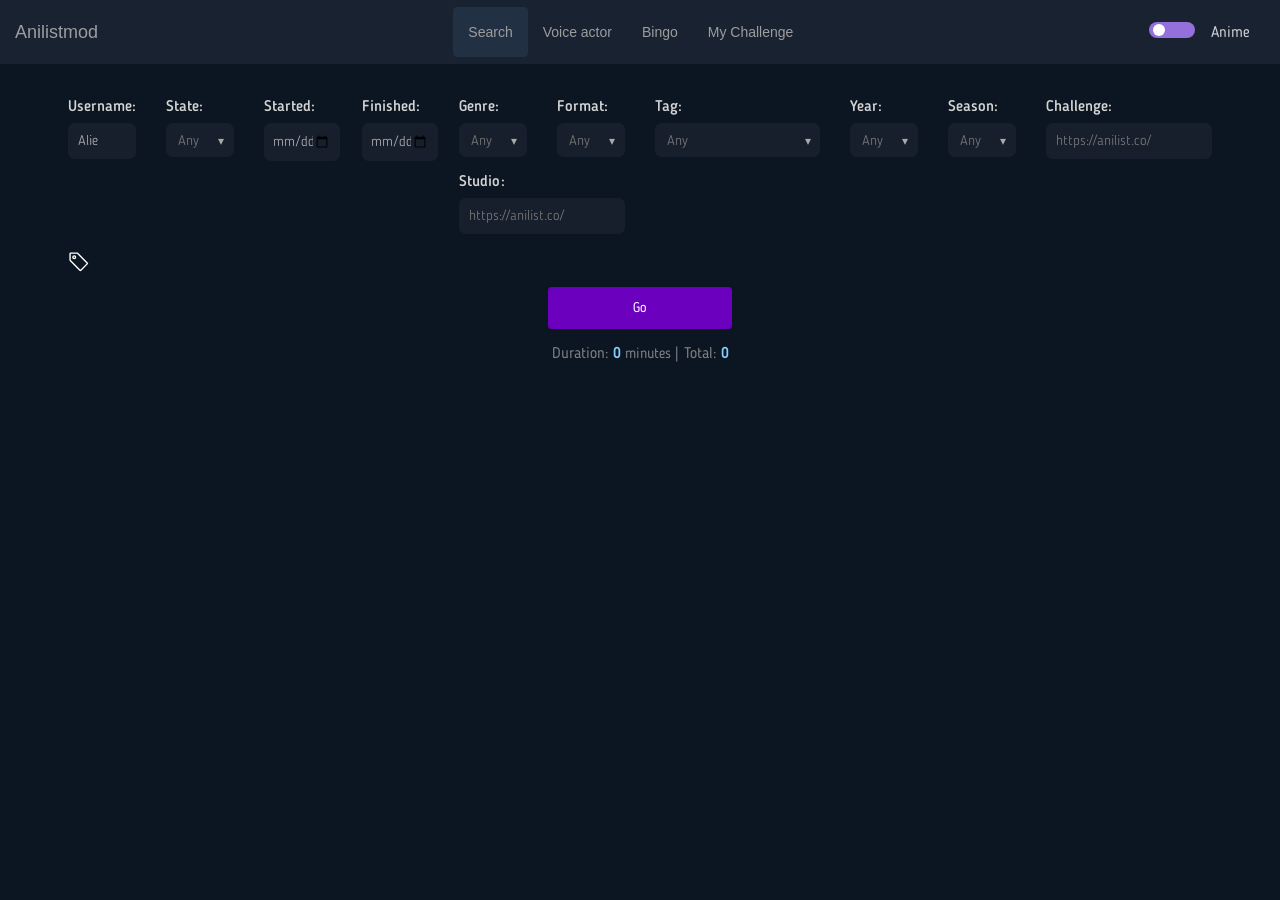
==== index.html @ 1974a749 "Add website" ====
<!doctype html>
<html class="no-js" lang="">

<head>
  <meta charset="utf-8">
  <title></title>
  <meta name="description" content="">
  <meta name="viewport" content="width=device-width, initial-scale=1">

  <meta property="og:title" content="">
  <meta property="og:type" content="">
  <meta property="og:url" content="">
  <meta property="og:image" content="">
  <link rel="stylesheet" href="https://maxcdn.bootstrapcdn.com/bootstrap/3.4.1/css/bootstrap.min.css">
  <script src="https://ajax.googleapis.com/ajax/libs/jquery/3.6.0/jquery.min.js"></script>
  <script src="https://maxcdn.bootstrapcdn.com/bootstrap/3.4.1/js/bootstrap.min.js"></script>

  <link rel="apple-touch-icon" href="icon.png">
  <!-- Place favicon.ico in the root directory -->

  <link rel="stylesheet" href="css/normalize.css">
  <link rel="stylesheet" href="css/main.css">
  <link rel="stylesheet" href="css/general.css">
  <link rel="stylesheet" href="css/random-table.css">
  <link rel="stylesheet" href="css/search.css">
  <link rel="stylesheet" href="css/anime-list.css">


  <meta name="theme-color" content="#fafafa">
</head>

<body>

<nav class="navbar navbar-inverse">
  <div class="container-fluid header-nav-bar">
    <div class="navbar-header">
      <button type="button" class="navbar-toggle" data-toggle="collapse" data-target="#myNavbar">
        <span class="icon-bar"></span>
        <span class="icon-bar"></span>
        <span class="icon-bar"></span>
      </button>
      <a class="navbar-brand" href="#">Anilistmod</a>
    </div>
    <div class="collapse navbar-collapse" id="myNavbar">
      <ul class="nav navbar-nav">
        <li id="search-btn" class="btn-ctrl active-tab"><a href="index.html">Search</a></li>
        <li id= "random-btn" class="btn-ctrl"><a href="VoiceActor.html">Voice actor</a></li>
        <li id= "bingo-btn" class="btn-ctrl"><a href="bingo.html">Bingo</a></li>
        <li class="btn-ctrl"><a href="challenge.html">My Challenge</a></li>
      </ul>
      <p class="label-switch" id="anime-manga-label" style="float:right">Anime</p>
      <div class="row justify-content-start" style="float:right">
        <label class="switch" id="switch-type">
          <input type="checkbox" id="checked-slider">
          <span class="slider round"></span>
        </label>
      </div>
    </div>
  </div>
</nav>
<div class="container-fluid">
  <div class="row">
    <div id="search-row-display" class="col-sm-12 col-md-10 col-lg-11 col-xl-11  col-centered random-row-displayed" style="background-color: transparent;">
      <div></div>
      <div id="search-tab" class="row random-row">
        <div class="col-sm-12">
          <form id="search-form">
            <div class="row justify-content-start">
              <div class="col-sm-2 col-md-3 col-lg-1 col-xl-2">
                <label for="user-name">Username:</label>
                <input id="user-name" class="input-look" type="text" placeholder="Alie" value="Alie">
              </div>
              <div class="col-sm-3 col-md-3 col-lg-1 col-xl-2">
                <label for="state-selector">State:</label>
                <div class="row">
                  <div class="col-sm-12">
                    <div class="multi-selector">
                      <div id="state-selector-toggle" class="select-field-state select-look">
                        <input type="text" id="state-selector" class="input-selector" placeholder="Any">
                        <span class="down-arrow-state down-arrow-look">&blacktriangledown;</span>
                      </div>
                      <div id="listState" class="list-look"></div>
                    </div>
                  </div>
                  <div class="col-xs-11">
                    <div id="state-tag"></div>
                  </div>
                </div>
              </div>
              <div class="col-sm-3 col-md-3 col-lg-1 col-xl-2">
                <label for="started-date">Started:</label>
                <input class="date-style" type="date" id="started-date" name="started-date">
              </div>
              <div class="col-sm-3 col-md-3 col-lg-1 col-xl-2">
                <label for="finished-date">Finished:</label>
                <input class="date-style" type="date" id="finished-date" name="finished-date">
              </div>
              <div class="col-sm-3 col-md-3 col-lg-1 col-xl-2">
                <label for="genre-selector">Genre:</label>
                <div class="row">
                  <div class="col-xs-12">
                    <div class="multi-selector">
                      <div id="genre-selector-toggle" class="select-field select-look">
                        <input type="text" id="genre-selector" class="input-selector" placeholder="Any">
                        <span class="down-arrow down-arrow-look">&blacktriangledown;</span>
                      </div>
                      <div id="list" class="list-look"></div>
                    </div>
                  </div>
                  <div class="col-xs-11">
                    <div id="genre-tag"></div>
                  </div>
                </div>
              </div>
              <div class="col-sm-3 col-md-3 col-lg-1 col-xl-2">
                <label for="format-selector">Format:</label>
                <div class="row">
                  <div class="col-xs-12">
                    <div class="multi-selector">
                      <div id="format-selector-toggle" class="select-field-format select-look">
                        <input type="text" id="format-selector" class="input-selector" placeholder="Any"></input>
                        <span class="down-arrow-format down-arrow-look">&blacktriangledown;</span>
                      </div>
                      <div id="listFormat" class="list-look"></div>
                    </div>
                  </div>
                  <div class="col-xs-11">
                    <div id="format-tag"></div>
                  </div>
                </div>
              </div>
              <div class="col-sm-4 col-md-3 col-lg-2 col-xl-2">
                <label for="tag-selector">Tag:</label>
                <div class="row">
                  <div class="col-xs-12">
                    <div class="multi-selector">
                      <div id="tag-selector-toggle" class="select-field-tag select-look">
                        <input type="text" id="tag-selector" class="input-selector" placeholder="Any"></input>
                        <span class="down-arrow-tag down-arrow-look">&blacktriangledown;</span>
                      </div>
                      <div id="tag-list" class="list-look"></div>
                    </div>
                  </div>
                  <div class="col-xs-11">
                    <div id="tags-genre"></div>
                  </div>
                </div>
              </div>
              <div class="col-sm-3 col-md-3 col-lg-1 col-xl-2">
                <label for="year-selector">Year:</label>
                <div class="row">
                  <div class="col-xs-12">
                    <div class="multi-selector">
                      <div id="year-selector-toggle" class="select-field-year select-look">
                        <input type="text" id="year-selector" class="input-selector" placeholder="Any"></input>
                        <span class="down-arrow-year down-arrow-look">&blacktriangledown;</span>
                      </div>
                      <div id="listYear" class="list-look"></div>
                    </div>
                  </div>
                  <div class="col-xs-11">
                    <div id="year-tag"></div>
                  </div>
                </div>
              </div>
              <div class="col-sm-3 col-md-3 col-lg-1 col-xl-2" id="season-div">
                <label for="season-selector">Season:</label>
                <div class="row">
                  <div class="col-xs-12">
                    <div class="multi-selector">
                      <div id="season-selector-toggle" class="select-field-season select-look">
                        <input type="text" id="season-selector" class="input-selector" placeholder="Any"></input>
                        <span class="down-arrow-season down-arrow-look">&blacktriangledown;</span>
                      </div>
                      <div id="listSeason" class="list-look"></div>
                    </div>
                  </div>
                  <div class="col-xs-11">
                    <div id="season-tag"></div>
                  </div>
                </div>
              </div>
              <div class="col-sm-4 col-md-3 col-lg-2 col-xl-2">
                <label for="challenge">Challenge:</label>
                <input id="challenge" class="input-look" type="text" placeholder="https://anilist.co/">
              </div>
              <div class="col-sm-4 col-md-3 col-lg-2 col-xl-2" style="float: left">
                <label for="studio">Studio:</label>
                <input id="studio" class="input-look" type="text" placeholder="https://anilist.co/">
              </div>
              <div class="col-sm-12" id="tag-list-all" style="padding-top: 1.2em;">
                <svg xmlns="http://www.w3.org/2000/svg" width="22" height="22" fill="white" class="bi bi-tag" viewBox="0 0 16 16">
                  <path d="M6 4.5a1.5 1.5 0 1 1-3 0 1.5 1.5 0 0 1 3 0zm-1 0a.5.5 0 1 0-1 0 .5.5 0 0 0 1 0z"></path>
                  <path d="M2 1h4.586a1 1 0 0 1 .707.293l7 7a1 1 0 0 1 0 1.414l-4.586 4.586a1 1 0 0 1-1.414 0l-7-7A1 1 0 0 1 1 6.586V2a1 1 0 0 1 1-1zm0 5.586 7 7L13.586 9l-7-7H2v4.586z"></path>
                </svg>
              </div>
              <div class="col-sm-12 btn-center">
                <button class="btn-submit btn" type="submit">Go</button>
              </div>
            </div>
          </form>
        </div>
      </div>
    </div>
    <div class="duration-total">
      <p class="duration-title">Duration: </p>
      <p class="duration-look" id="duration-value">0</p>
      <p>minutes</p>
      <p class="duration-title"> | Total: </p>
      <p class="duration-look" id="total-value">0</p>
    </div>
    <div class="col-sm-12">
      <div id="preview-search" class="preview row"></div>
    </div>
  </div>
</div>


<script src="js/vendor/modernizr-2.6.2.min.js"></script>
<script src="js/plugins.js"></script>
<script src="https://cdnjs.cloudflare.com/ajax/libs/jquery/3.3.1/jquery.min.js"></script>
<script type="text/javascript" src="https://ajax.googleapis.com/ajax/libs/jquery/3.1.0/jquery.min.js"></script>
<script src="js/slider.js"></script>
<script src="js/tag.js"></script>
<script src="js/card.js"></script>
<script src="js/main.js"></script>
<script src="js/display.js"></script>
<script src="js/submit.js"></script>
</body>

</html>
---- css/main.css ----
.navbar .navbar-nav {
  display: inline-block;
  float: none;
  vertical-align: top;
}

.navbar .navbar-collapse {
  text-align: center;
}

.navbar-header, .header-nav-bar, .navbar-collapse, .navbar {
  background-color: rgb(24, 34, 49);
  border: none;
  border-radius: 0;
}

.navbar {
  padding-top: 0.5em;
  padding-bottom: 0.5em;
}

.active-tab {
  background-color: #223044;
  border-radius: 0.3em;
}

.grp-form {
  display: inline-block;
}


.dropdown-check-list {
  display: inline-block;
}

.dropdown-check-list .anchor {
  position: relative;
  cursor: pointer;
  display: inline-block;
  padding: 5px 50px 5px 10px;
  border: 1px solid #ccc;
}

.dropdown-check-list .anchor:after {
  position: absolute;
  content: "";
  border-left: 2px solid black;
  border-top: 2px solid black;
  padding: 5px;
  right: 10px;
  top: 20%;
  -moz-transform: rotate(-135deg);
  -ms-transform: rotate(-135deg);
  -o-transform: rotate(-135deg);
  -webkit-transform: rotate(-135deg);
  transform: rotate(-135deg);
}

.dropdown-check-list .anchor:active:after {
  right: 8px;
  top: 21%;
}

.dropdown-check-list ul.items {
  padding: 2px;
  display: none;
  margin: 0;
  border: 1px solid #ccc;
  border-top: none;
}

.dropdown-check-list ul.items li {
  list-style: none;
}

.dropdown-check-list.visible .anchor {
  color: #0094ff;
}

.dropdown-check-list.visible .items {
  display: block;
}








::-moz-selection {
  background: #b3d4fc;
  text-shadow: none;
}

::selection {
  background: #b3d4fc;
  text-shadow: none;
}


hr {
  display: block;
  height: 1px;
  border: 0;
  border-top: 1px solid #ccc;
  margin: 1em 0;
  padding: 0;
}

audio,
canvas,
iframe,
img,
svg,
video {
  vertical-align: middle;
}

textarea {
  resize: vertical;
}

body {
  background-color: rgb(11, 22, 34);
}

.hidden,
[hidden] {
  display: none !important;
}

.sr-only {
  border: 0;
  clip: rect(0, 0, 0, 0);
  height: 1px;
  margin: -1px;
  overflow: hidden;
  padding: 0;
  position: absolute;
  white-space: nowrap;
  width: 1px;
}

.sr-only.focusable:active,
.sr-only.focusable:focus {
  clip: auto;
  height: auto;
  margin: 0;
  overflow: visible;
  position: static;
  white-space: inherit;
  width: auto;
}

.invisible {
  visibility: hidden;
}

.clearfix::before,
.clearfix::after {
  content: " ";
  display: table;
}

.clearfix::after {
  clear: both;
}

@media print {
  *,
  *::before,
  *::after {
    background: #fff !important;
    color: #000 !important;
    /* Black prints faster */
    box-shadow: none !important;
    text-shadow: none !important;
  }

  a,
  a:visited {
    text-decoration: underline;
  }

  a[href]::after {
    content: " (" attr(href) ")";
  }

  abbr[title]::after {
    content: " (" attr(title) ")";
  }

  a[href^="#"]::after,
  a[href^="javascript:"]::after {
    content: "";
  }

  pre {
    white-space: pre-wrap !important;
  }

  pre,
  blockquote {
    border: 1px solid #999;
    page-break-inside: avoid;
  }

  thead {
    display: table-header-group;
  }

  tr,
  img {
    page-break-inside: avoid;
  }

  p,
  h2,
  h3 {
    orphans: 3;
    widows: 3;
  }

  h2,
  h3 {
    page-break-after: avoid;
  }
}

/* mine */

body,h1,h2,h3,h4,h5,h6 {font-family: "Raleway", Arial, Helvetica, sans-serif}

.col-centered {
  float: none;
  margin: 0 auto;
}

.middle-container-bg {
  border-radius: 0.5em;
  color: black;
}

.button-container {
  border-bottom: 0;
  border-top-right-radius: 0.5em;
  border-top-left-radius: 0.5em;
  padding-top: 0;
  padding-left: 0;
  color: white;
  margin: 0;
  display: flex;
  background-color: black;
}

.button-ctrl {
  border: 0;
  margin: 0;
  font-size: 1em;
  padding: 0.8em 1em 0.8em 1em;
  background-color: black;
}

.active {
  background-color: #9000f0;
  border-top-left-radius: 0.5em;
}

.button-ctrl:hover {
  background-color: #c000ff;
}

.btn-center {
  text-align: center;
}

.await-center {
  text-align: center;
  width: 3em;
  padding-top: 5em;
}

.slider {
  position: absolute;
  cursor: pointer;
  top: 0;
  left: 0;
  right: 0;
  bottom: 0;
  background-color: mediumpurple;
  -webkit-transition: .4s;
  transition: .4s;
}

.slider:before {
  position: absolute;
  content: "";
  height: 0.8em;
  width: 0.8em;
  left: 4px;
  bottom: 1.5px;
  background-color: white;
  -webkit-transition: .4s;
  transition: .4s;
}

input:checked + .slider {
  background-color: steelblue;
}

input:focus + .slider {
  box-shadow: 0 0 1px gray;
}

input:checked + .slider:before {
  -webkit-transform: translateX(26px);
  -ms-transform: translateX(26px);
  transform: translateX(26px);
}

.slider.round {
  border-radius: 34px;
}

.slider.round:before {
  border-radius: 50%;
}

.label-switch {
  color: lightgray;
  font-size: 1.1em;
  margin-left: 1em;
  margin-top: 1em;
}

.switch {
  position: relative;
  width: 3em;
  height: 1em;
  margin-right: 1em;
  margin-top: 1em;
  margin-left: 1em;
}

.switch input {
  opacity: 0;
  width: 0;
  height: 0;
}

.duration-title, .duration-total {
  color: gray;
  text-align: center;
  font-size: 1.05em;
}

.duration-total > p {
  display: inline-block;
}

.duration-look {
  color: lightskyblue;
  font-weight: bold;
}
---- css/general.css ----
@font-face { font-family: AmsterdamOne; src: url('../font/Amsterdam.ttf');}
@font-face { font-family: BloggerSans; src: url('../font/BloggerSans.otf');}
@font-face { font-family: BloggerSansLight; src: url('../font/BloggerSans-Light.otf');}
@font-face { font-family: BloggerSansMedium; src: url('../font/BloggerSans-Medium.otf');}

p, td, tr, caption, button {
  font-family: BloggerSans, serif;
  padding-top: 0;
  padding-bottom: 0;
}

input {
  font-family: BloggerSansLight, serif;
}


label {
  padding-top: 0.8em;
  padding-bottom: 0;
  font-family: BloggerSansMedium, serif;
  font-size: 1.1em;
  font-weight: normal;
  color: lightgrey;
}

h1 {
  font-family: AmsterdamOne, serif;
  color: #202A25;
}
---- css/random-table.css ----
@font-face { font-family: AmsterdamOne; src: url('../font/Amsterdam.ttf');}
@font-face { font-family: BloggerSans; src: url('../font/BloggerSans.otf');}
@font-face { font-family: BloggerSansLight; src: url('../font/BloggerSans-Light.otf');}
@font-face { font-family: BloggerSansMedium; src: url('../font/BloggerSans-Medium.otf');}

@media screen and (min-width: 1300px) {

  .anime-random-cover {
    width: 30%;
    margin: 2% 1em;
    align-self: flex-start;
    float: left;
    border-radius: 1em;
  }
}

@media screen and (max-width: 1299px) {

  .anime-random-cover {
    width: 30%;
    align-self: flex-start;
    float: left;
    border-radius: 1em;
    margin: 1em;
  }
}

#inside-div {
  background-color: red;
  padding: 1em;
}

.anime-title-random {
  color: #E7E0FA;
  text-shadow:
    0 0 7px #613DC1,
    0 0 10px #9000ff,
    0 0 21px #6000ff,
    0 0 42px #c000ff,
    0 0 82px #9C80E5,
    0 0 92px #C1ADF5,
    0 0 102px #C1ADF5,
    0 0 151px #0fa;
  padding-top: 0.1em;
  padding-bottom: 0;
  /*color: #613DC1;*/
  text-align: center;
  font-size: 2.3em;
  font-family: AmsterdamOne, serif;
}

.description {
  text-align: justify;
  padding-left: 1em;
  padding-right: 1em;
  padding-top: 1.4em;
  font-family: BloggerSansLight, serif;
}

/* TABLE */

.information-table {
  border: 1px solid lightgray;
  width: 50%;
  margin: auto;
  font-size: 0.9em;
}

.info-row {
  border: 1px solid lightgray;
}

.right {
  text-align: right;
}

.info-cell {
  padding: 0.3em 2em;
}

caption {
  font-size: 1.2em;
  background-color: rgb(31, 37, 44);
  color: white;
  padding: 0.7em 0.3em;
  margin-top: 1em;
  text-align: center;
}

.legend-cell {
  font-family: BloggerSansMedium, serif;
}

.tag-card-table {
  display: inline-flex;
  margin: 0.3em 0.3em 0.3em 0.3em;
  padding: 0.5em 0.5em;
  border-radius: 0.5em;
  background-color: #6000ff;
  color: white;
  cursor: pointer;
  text-align: right;
  float: right;
}

.tag-card-table:hover {
  background-color: #9000ff;
}
---- css/search.css ----
h1 {
  font-size: 1.7em;
  margin-left: 0.7em;
  padding-top: 0.8em;
}

.btn-submit {
  margin: 1em auto;
  background-color: #6C00BF;
  color: white;
  padding: 0.7em 6em;
  text-align: center;
}

.btn-submit:hover {
  background-color: #9000FF;
  color: white;
}

.btn-submit:active {
  color: white;
}

input[type='checkbox'] {
  accent-color: #9000ff;
}

.padding-check {
  font-family: BloggerSansLight, serif;
  margin-left: 2em;
  float: left;
  margin-right: 2em;
}

legend {
  font-size: 1.3em;
}

input{
  outline: none;
  border: none;

}

.select-look{
  border-radius: 0.5em;
  padding: 0.5em 0.7em;
  color: darkgrey;
  background-color: rgb(23, 31, 45);
}

.input-selector {
  display: inline-block;
  background-color: rgb(23, 31, 45);
  width: 80%;
}

.task,.list-look{
  background-color: rgb(23, 31, 45);
  padding: 0.1em 0.4em 0.1em 0.4em;
  font-family: BloggerSansLight, serif;
}

.task-grp {
  background-color: rgb(23, 31, 45);
  padding: 0.1em 0.4em;
  margin: 0 0.5em;
  display: block;
  font-family: BloggerSansLight, serif;
}

.task-grp:hover{
  background-color: #223044;
}

.group-title {
  color: gray;
  font-family: BloggerSans, serif;
  font-size: 1.1em;
}

.list-look{
  box-shadow: 0 30px 60px rgb(0,0,0,0.2);
  background-color: rgb(23, 31, 45);
  display: none;
  margin-top: 0.5em;
  border-radius: 0.5em;
  z-index: 15;
  position: absolute;
  width: 75%;
  padding: 1em 0.6em 0.5em 0.6em;
}

.down-arrow-look{
  font-size: 1.2rem;
  display: inline-block;
  cursor: pointer;
  float: right;
  transition: 0.2s linear;
  padding-top: 0.2em;
}

.task{
  display: block;
  padding-left: 0;
  font-size: 0.9em;
}

.task:hover{
  background-color: #223044;
}
.show{
  display: block;
}
.rotate180{
  transform: rotate(-60deg);
}

.tag-card {
  font-family: BloggerSans, serif;
  display: inline-flex;
  margin: 0.3em 0.3em 0.3em 0.3em;
  padding: 0.3em 0.5em 0.3em 0.5em;
  border-radius: 0.5em;
  background-color: #6000ff;
  color: white;
  cursor: pointer;
  font-size: 0.9em;
}

.tag-card:hover {
  background-color: #223044;
}

.selected-genre {
  background-color: #223044;
}

.right-element {
  float: right;
}

.hide {
  display: none;
}

.checkbox-form {
  border: 1px solid red;
  margin-bottom: 5em;
}

.overflow-card-content {
  background-color: blue;
}

@media only screen and (min-width: 1200px) {
  .date-style {
    border-radius: 0.5em;
    padding: 0.7em 0.6em;
    font-size: 1em;
    background-color: rgb(23, 31, 45);
    color: darkgrey;
    width: 112%
  }
}

@media only screen and (max-width: 1199px) {
  .date-style {
    border-radius: 0.5em;
    padding: 0.7em 0.6em;
    font-size: 1em;
    background-color: rgb(23, 31, 45);
    color: darkgrey;
    width: 100%
  }
}

.input-look {
  background-color: rgb(23, 31, 45);
  border-radius: 0.5em;
  padding: 0.7em 0.7em;
  color: darkgrey;
  width: 100%;
}
---- css/anime-list.css ----
.small-anime-random-cover {
    width: auto;
    height: 18em;
    text-align: left;
    border-radius: 0.6em;
    margin: 1em 1em 0.6em;
}

.anime-preview {
    display: inline-block;
    float: none;
    width: min-content;
}

.preview {
    text-align: center;
    align-items: center;
    float: none;
    margin: 0 auto;
    color: white;
    padding: 0;
    background-color: transparent;
}

.dot {
    height: 1em;
    width: 1em;
    align-items: center;
    margin-left: 1em;
    margin-right: 0.7em;
    margin-top: 0.2em;
    float: left;
    border-radius: 50%;
    min-width: 6%;
}

.watching {
    background-color: steelblue;
}

.planned {
    background-color: darkgoldenrod;
}

.watched {
    background-color: seagreen;
}

.rewatched {
    background-color: rebeccapurple;
}

.paused {
    background-color: indianred;
}

.dropped {
    background-color: darkred;
}

.anime-name {
    text-align: left;
    margin-top: 0;
    display: flex;
    font-size: 0.9em;
    color: lightgrey;
}

.anime-name:hover {
    color: mediumorchid;
    text-decoration: none;
}

.hidden-info {
    color: lightgrey;
    width: auto;
    height: 18em;
    position: absolute;
    top: 0%;
    text-align: left;
    margin-right: 2em;
    margin-top: 1em;
    margin-left: 1em;
    padding-left: 0.6em;
    padding-top: 0.6em;
    z-index: 10;
    border-radius: 0.6em;
    background-color: rgb(23, 31, 45);
}

.smiley-rate {
    width: 18%;
    text-align: right;
}

.rate, .season, .right-info {
    display: inline-block;
}

.rate, .smiley-rate {
    float: right;
    padding-right: 0.7em;
}

.info-p {
    color: lightgrey;
    font-size: 0.8em;
    padding-top: 0;
    margin: 0.6em 0.1em;
    margin-top: -0.3em;
}

.season, .smiley-rate, .rate {
    font-size: 1.1em;
    color: whitesmoke;
    font-family: BloggerSansLight, serif;
}

.with-other {
    color:lightgrey;
    display: inline-block;
    padding-right: 1em;
    margin: 0;
}

hr {
    width:90%;
    margin: 1em 0 ;
}

.preview-link {
    color:mediumpurple;
    font-size: 0.8em;
}
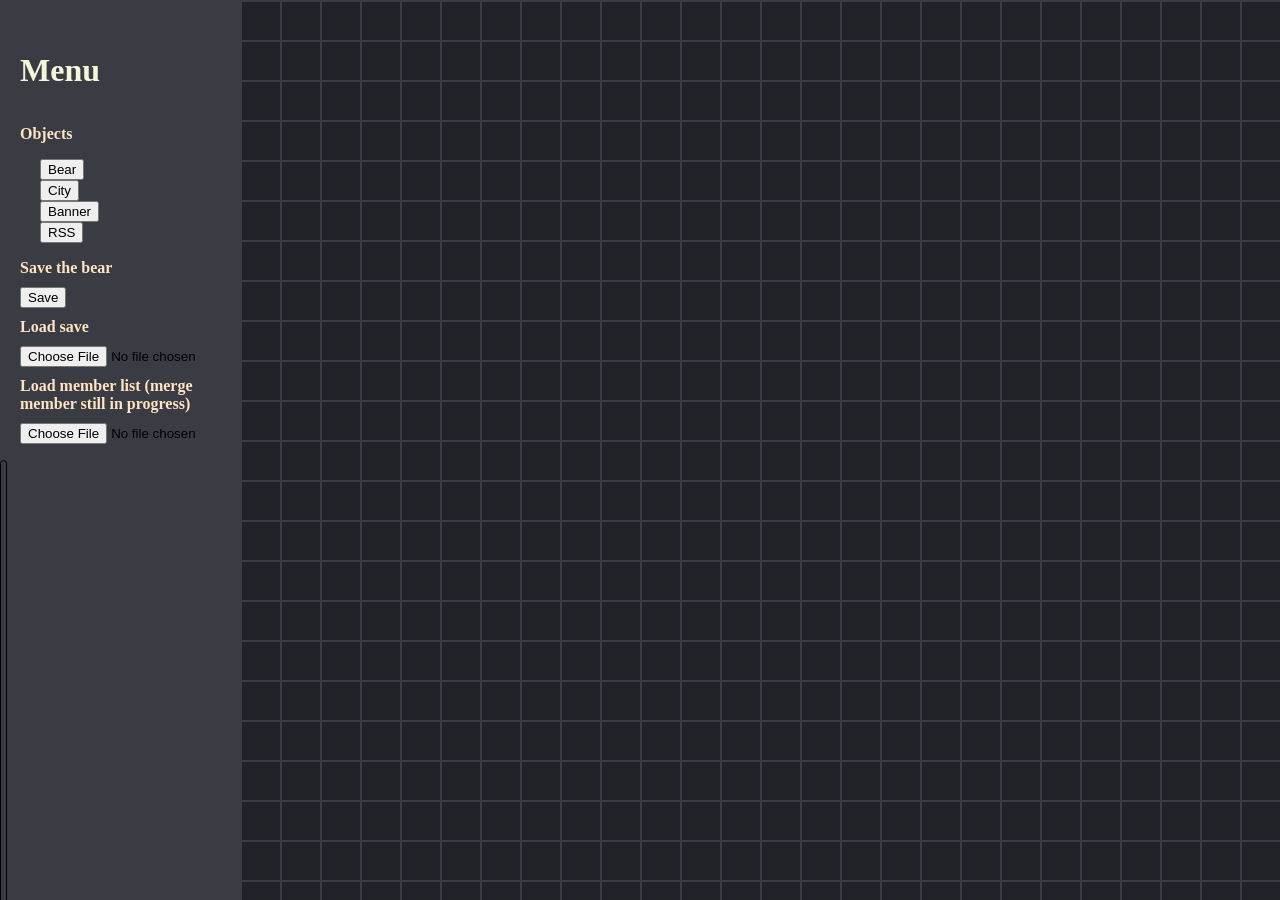
==== commit 3dd9984f: "Add files via upload" ====
--- a/index.html
+++ b/index.html
@@ -1,231 +1,63 @@
-<!doctype html>
-<html class="no-js" lang="">
 
-<head>
-  <meta charset="utf-8">
-  <title></title>
-  <meta name="description" content="">
-  <meta name="viewport" content="width=device-width, initial-scale=1">
-
-  <meta property="og:title" content="">
-  <meta property="og:type" content="">
-  <meta property="og:url" content="">
-  <meta property="og:image" content="">
-  <link rel="stylesheet" href="https://maxcdn.bootstrapcdn.com/bootstrap/3.4.1/css/bootstrap.min.css">
-  <script src="https://ajax.googleapis.com/ajax/libs/jquery/3.6.0/jquery.min.js"></script>
-  <script src="https://maxcdn.bootstrapcdn.com/bootstrap/3.4.1/js/bootstrap.min.js"></script>
-
-  <link rel="apple-touch-icon" href="icon.png">
-  <!-- Place favicon.ico in the root directory -->
-
-  <link rel="stylesheet" href="css/normalize.css">
-  <link rel="stylesheet" href="css/main.css">
-  <link rel="stylesheet" href="css/general.css">
-  <link rel="stylesheet" href="css/random-table.css">
-  <link rel="stylesheet" href="css/search.css">
-  <link rel="stylesheet" href="css/anime-list.css">
-
-
-  <meta name="theme-color" content="#fafafa">
-</head>
-
+<!DOCTYPE html>
+<html>
+    <head>  
+        <meta charset="UTF-8"> 
+        <title>Bear planner</title>
+        <link rel="stylesheet" type="text/css" href="main.css">
+    </head>
 <body>
 
-<nav class="navbar navbar-inverse">
-  <div class="container-fluid header-nav-bar">
-    <div class="navbar-header">
-      <button type="button" class="navbar-toggle" data-toggle="collapse" data-target="#myNavbar">
-        <span class="icon-bar"></span>
-        <span class="icon-bar"></span>
-        <span class="icon-bar"></span>
-      </button>
-      <a class="navbar-brand" href="#">Anilistmod</a>
-    </div>
-    <div class="collapse navbar-collapse" id="myNavbar">
-      <ul class="nav navbar-nav">
-        <li id="search-btn" class="btn-ctrl active-tab"><a href="index.html">Search</a></li>
-        <li id= "random-btn" class="btn-ctrl"><a href="VoiceActor.html">Voice actor</a></li>
-        <li id= "bingo-btn" class="btn-ctrl"><a href="bingo.html">Bingo</a></li>
-        <li class="btn-ctrl"><a href="challenge.html">My Challenge</a></li>
-      </ul>
-      <p class="label-switch" id="anime-manga-label" style="float:right">Anime</p>
-      <div class="row justify-content-start" style="float:right">
-        <label class="switch" id="switch-type">
-          <input type="checkbox" id="checked-slider">
-          <span class="slider round"></span>
-        </label>
-      </div>
-    </div>
-  </div>
-</nav>
-<div class="container-fluid">
-  <div class="row">
-    <div id="search-row-display" class="col-sm-12 col-md-10 col-lg-11 col-xl-11  col-centered random-row-displayed" style="background-color: transparent;">
-      <div></div>
-      <div id="search-tab" class="row random-row">
-        <div class="col-sm-12">
-          <form id="search-form">
-            <div class="row justify-content-start">
-              <div class="col-sm-2 col-md-3 col-lg-1 col-xl-2">
-                <label for="user-name">Username:</label>
-                <input id="user-name" class="input-look" type="text" placeholder="Alie" value="Alie">
-              </div>
-              <div class="col-sm-3 col-md-3 col-lg-1 col-xl-2">
-                <label for="state-selector">State:</label>
-                <div class="row">
-                  <div class="col-sm-12">
-                    <div class="multi-selector">
-                      <div id="state-selector-toggle" class="select-field-state select-look">
-                        <input type="text" id="state-selector" class="input-selector" placeholder="Any">
-                        <span class="down-arrow-state down-arrow-look">&blacktriangledown;</span>
-                      </div>
-                      <div id="listState" class="list-look"></div>
-                    </div>
-                  </div>
-                  <div class="col-xs-11">
-                    <div id="state-tag"></div>
-                  </div>
-                </div>
-              </div>
-              <div class="col-sm-3 col-md-3 col-lg-1 col-xl-2">
-                <label for="started-date">Started:</label>
-                <input class="date-style" type="date" id="started-date" name="started-date">
-              </div>
-              <div class="col-sm-3 col-md-3 col-lg-1 col-xl-2">
-                <label for="finished-date">Finished:</label>
-                <input class="date-style" type="date" id="finished-date" name="finished-date">
-              </div>
-              <div class="col-sm-3 col-md-3 col-lg-1 col-xl-2">
-                <label for="genre-selector">Genre:</label>
-                <div class="row">
-                  <div class="col-xs-12">
-                    <div class="multi-selector">
-                      <div id="genre-selector-toggle" class="select-field select-look">
-                        <input type="text" id="genre-selector" class="input-selector" placeholder="Any">
-                        <span class="down-arrow down-arrow-look">&blacktriangledown;</span>
-                      </div>
-                      <div id="list" class="list-look"></div>
-                    </div>
-                  </div>
-                  <div class="col-xs-11">
-                    <div id="genre-tag"></div>
-                  </div>
-                </div>
-              </div>
-              <div class="col-sm-3 col-md-3 col-lg-1 col-xl-2">
-                <label for="format-selector">Format:</label>
-                <div class="row">
-                  <div class="col-xs-12">
-                    <div class="multi-selector">
-                      <div id="format-selector-toggle" class="select-field-format select-look">
-                        <input type="text" id="format-selector" class="input-selector" placeholder="Any"></input>
-                        <span class="down-arrow-format down-arrow-look">&blacktriangledown;</span>
-                      </div>
-                      <div id="listFormat" class="list-look"></div>
-                    </div>
-                  </div>
-                  <div class="col-xs-11">
-                    <div id="format-tag"></div>
-                  </div>
-                </div>
-              </div>
-              <div class="col-sm-4 col-md-3 col-lg-2 col-xl-2">
-                <label for="tag-selector">Tag:</label>
-                <div class="row">
-                  <div class="col-xs-12">
-                    <div class="multi-selector">
-                      <div id="tag-selector-toggle" class="select-field-tag select-look">
-                        <input type="text" id="tag-selector" class="input-selector" placeholder="Any"></input>
-                        <span class="down-arrow-tag down-arrow-look">&blacktriangledown;</span>
-                      </div>
-                      <div id="tag-list" class="list-look"></div>
-                    </div>
-                  </div>
-                  <div class="col-xs-11">
-                    <div id="tags-genre"></div>
-                  </div>
-                </div>
-              </div>
-              <div class="col-sm-3 col-md-3 col-lg-1 col-xl-2">
-                <label for="year-selector">Year:</label>
-                <div class="row">
-                  <div class="col-xs-12">
-                    <div class="multi-selector">
-                      <div id="year-selector-toggle" class="select-field-year select-look">
-                        <input type="text" id="year-selector" class="input-selector" placeholder="Any"></input>
-                        <span class="down-arrow-year down-arrow-look">&blacktriangledown;</span>
-                      </div>
-                      <div id="listYear" class="list-look"></div>
-                    </div>
-                  </div>
-                  <div class="col-xs-11">
-                    <div id="year-tag"></div>
-                  </div>
-                </div>
-              </div>
-              <div class="col-sm-3 col-md-3 col-lg-1 col-xl-2" id="season-div">
-                <label for="season-selector">Season:</label>
-                <div class="row">
-                  <div class="col-xs-12">
-                    <div class="multi-selector">
-                      <div id="season-selector-toggle" class="select-field-season select-look">
-                        <input type="text" id="season-selector" class="input-selector" placeholder="Any"></input>
-                        <span class="down-arrow-season down-arrow-look">&blacktriangledown;</span>
-                      </div>
-                      <div id="listSeason" class="list-look"></div>
-                    </div>
-                  </div>
-                  <div class="col-xs-11">
-                    <div id="season-tag"></div>
-                  </div>
-                </div>
-              </div>
-              <div class="col-sm-4 col-md-3 col-lg-2 col-xl-2">
-                <label for="challenge">Challenge:</label>
-                <input id="challenge" class="input-look" type="text" placeholder="https://anilist.co/">
-              </div>
-              <div class="col-sm-4 col-md-3 col-lg-2 col-xl-2" style="float: left">
-                <label for="studio">Studio:</label>
-                <input id="studio" class="input-look" type="text" placeholder="https://anilist.co/">
-              </div>
-              <div class="col-sm-12" id="tag-list-all" style="padding-top: 1.2em;">
-                <svg xmlns="http://www.w3.org/2000/svg" width="22" height="22" fill="white" class="bi bi-tag" viewBox="0 0 16 16">
-                  <path d="M6 4.5a1.5 1.5 0 1 1-3 0 1.5 1.5 0 0 1 3 0zm-1 0a.5.5 0 1 0-1 0 .5.5 0 0 0 1 0z"></path>
-                  <path d="M2 1h4.586a1 1 0 0 1 .707.293l7 7a1 1 0 0 1 0 1.414l-4.586 4.586a1 1 0 0 1-1.414 0l-7-7A1 1 0 0 1 1 6.586V2a1 1 0 0 1 1-1zm0 5.586 7 7L13.586 9l-7-7H2v4.586z"></path>
-                </svg>
-              </div>
-              <div class="col-sm-12 btn-center">
-                <button class="btn-submit btn" type="submit">Go</button>
-              </div>
-            </div>
-          </form>
+    <aside class="sidebar">
+        <div class="sidebar-header">
+            <h2>Menu</h2>
         </div>
-      </div>
-    </div>
-    <div class="duration-total">
-      <p class="duration-title">Duration: </p>
-      <p class="duration-look" id="duration-value">0</p>
-      <p>minutes</p>
-      <p class="duration-title"> | Total: </p>
-      <p class="duration-look" id="total-value">0</p>
-    </div>
-    <div class="col-sm-12">
-      <div id="preview-search" class="preview row"></div>
-    </div>
-  </div>
+        <div class="sidebar-subheader">
+            <h4>Objects</h4>
+        </div>
+        <ul class="sidebar-object">
+            <li>
+                <button id="bear">Bear</button>
+            </li>
+            <li>
+                <button id="city">City</button>
+            </li>
+            <li>
+                <button id="banner">Banner</button>
+            </li>
+            <li>
+                <button id="rss">RSS</button>
+            </li>
+        </ul>
+        <div class="sidebar-subheader">
+            <h4>Save the bear</h4>
+        </div>
+        <li class="member-btn">
+            <button id="saveBear">Save</button>
+        </li>
+        <div class="sidebar-subheader">
+            <h4>Load save</h4>
+        </div>
+        <li class="member-btn">
+            <input type="file" id="load-input" />
+        </li>
+        <div class="sidebar-subheader">
+            <h4>Load member list (merge member still in progress)</h4>
+        </div>
+        <li class="member-btn">
+            <input type="file" id="file-input" />
+        </li>
+        <ul id="member-list" class="sidebar-object">
+        </ul>
+        </div>
+    </aside>
+<div id="container">
+</div>
+<div class="side-menu">
+
 </div>
 
+</body>
+<script src="main.js"></script>
+</html>
 
-<script src="js/vendor/modernizr-2.6.2.min.js"></script>
-<script src="js/plugins.js"></script>
-<script src="https://cdnjs.cloudflare.com/ajax/libs/jquery/3.3.1/jquery.min.js"></script>
-<script type="text/javascript" src="https://ajax.googleapis.com/ajax/libs/jquery/3.1.0/jquery.min.js"></script>
-<script src="js/slider.js"></script>
-<script src="js/tag.js"></script>
-<script src="js/card.js"></script>
-<script src="js/main.js"></script>
-<script src="js/display.js"></script>
-<script src="js/submit.js"></script>
-</body>
-
-</html>
--- a/main.css
+++ b/main.css
@@ -0,0 +1,186 @@
+body{
+    padding: 0;
+    margin: 0;
+  }
+
+.sidebar {
+  background-color: #3a3c44;
+  position: fixed;
+  height: 100%;
+  width: 240px;
+  top: 0;
+  left: 0;
+}
+
+.sidebar-header h2 {
+  color: beige;
+  padding: 25px 20px 0;
+  font-size: 2em;
+}
+
+.sidebar-header {
+  display: flex;
+  align-items: center;
+}
+
+.sidebar-subheader h4 {
+  color: bisque;
+  font-size: 1em;
+  margin: 10px 20px;
+}
+  
+#container{
+  background-color:#212228;
+  background-image: linear-gradient(#3a3c44 .1em, transparent .1em), 
+  linear-gradient(90deg, #3a3c44 .1em, transparent .1em);
+  background-size: 40px 40px;
+  height: 100vh;
+}
+  
+  
+.bear-object{
+  width: 120px;
+  height: 120px;
+  left: 240px;
+  background-color: #AFDA9F;
+  background-image: url("bear_pic.avif");
+  background-size: 120px 120px;
+  border-radius: 5px;
+  border: solid #000;
+  border-width: 1px 1px;
+  cursor: pointer;
+  position: fixed;
+  z-index: 2;
+}
+
+.username {
+  padding: 0;
+  background-color: rgba(0, 0, 0, 0.598);
+  border-radius: 5px;
+  overflow: hidden;
+  text-align: center;
+  vertical-align: top;
+  margin-top: 60px;
+  width: 80px;
+  height: 20px;
+  font-size: 15px;
+}
+
+.city-object{
+  width: 80px;
+  height: 80px;
+  left: 240px;
+  background-color:blueviolet;
+  background-size: 80px 80px;
+  background-repeat: no-repeat;
+  border-radius: 5px;
+  color:rgb(255, 255, 255);
+  border: solid #000;
+  border-width: 1px 1px;
+  cursor: pointer;
+  position: fixed;
+  text-align: center;
+  vertical-align: middle;
+  font-size: 70px;
+  font-weight: 600;
+  z-index: 2;
+}
+
+.rss-object{
+  width: 80px;
+  height: 80px;
+  left: 240px;
+  background-color:brown;
+  border-radius: 5px;
+  border: solid #000;
+  border-width: 1px 1px;  
+  cursor: pointer;
+  position: fixed;
+  z-index: 2;
+}
+
+.banner-radius{
+  width: 280px;
+  height: 280px;
+  left: 240px;
+  background-color:rgba(61, 87, 64, 0.577);
+  border-radius: 5px;
+  border: solid #000;
+  border-width: 1px 1px;  
+  cursor: pointer;
+  position: fixed;
+  z-index: 1;
+}
+
+.banner-object{
+  width: 40px;
+  height: 40px;
+  left: 360px;
+  top: 120px;
+  background-color:rgb(11, 105, 45);
+  border-radius: 5px;
+  cursor: pointer;
+  position: fixed;
+  z-index: 2;
+}
+
+
+.sidebar-object li {
+  list-style-type: none;
+}
+
+#member-list {
+  overflow-y: scroll;
+  position: fixed;
+  height: 50%;
+  padding-left: 5px;
+  color: white;
+  border: solid #000;
+  border-width: 1px 1px;  
+  border-radius: 5px;
+}
+
+.member-line {
+  display: flex;
+}
+
+.add-city {
+  display: flex;
+  border: solid #3a3c44;
+  border-width: 1px 1px;
+}
+
+.thumbnail {
+  width: 25px;
+  height: 25px;
+  margin-top: 1px;
+}
+
+.delete-btn {
+  margin-right: 10px;
+  margin-left: 10px;
+  width: 20px;
+  height: 20px;
+  margin-top: 2.5px;
+}
+
+p {
+  padding: 0;
+  margin-left: 10px;
+  margin-right: 10px;
+  margin-top: 5px;
+  margin-bottom: 5px;
+}
+
+.green-hg {
+  background-color: rgba(43, 203, 110, 0.598);
+}
+
+.red-hg {
+  background-color: rgba(255, 0, 98, 0.53);
+}
+
+.member-btn {
+  list-style-type: none;
+  padding-left: 20px;
+}
